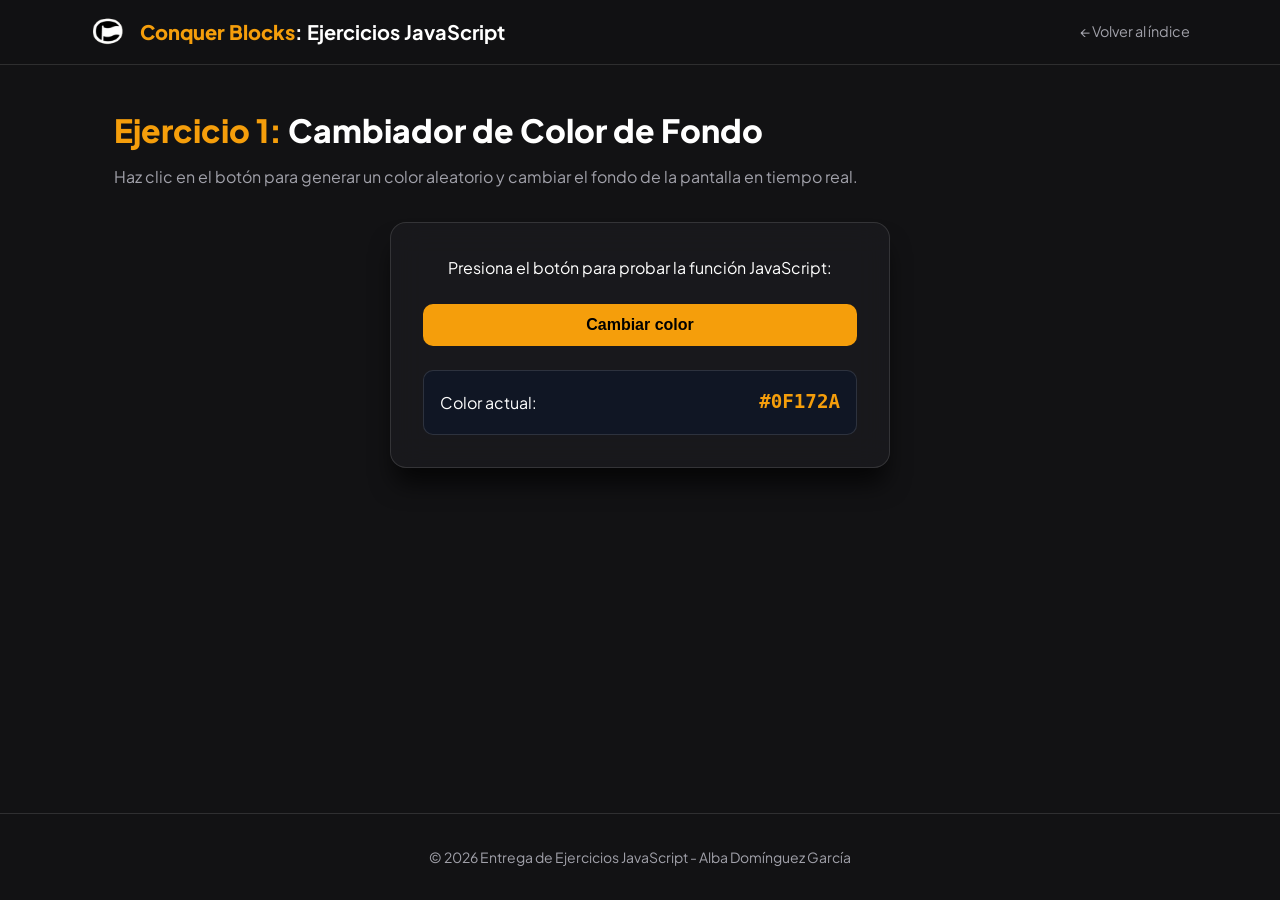
==== js_ejercicio_1.html @ e088be97 "Entrega de ejercicios 1 - JavaScript" ====
<!DOCTYPE html>
<html lang="es">
<head>
  <meta charset="UTF-8">
  <meta name="viewport" content="width=device-width, initial-scale=1.0">
  <title>Ejercicio 1 - Cambiador de Color de Fondo</title>
  <link rel="stylesheet" href="styles.css">
  <link rel="preconnect" href="https://fonts.googleapis.com">
  <link rel="preconnect" href="https://fonts.gstatic.com" crossorigin>
  <link href="https://fonts.googleapis.com/css2?family=Outfit:wght@400;500;600;700;800&family=Plus+Jakarta+Sans:wght@400;500;600;700;800&display=swap" rel="stylesheet">
  <style>
    .color-display {
      margin-top: 1.5rem;
      padding: 1rem;
      background: rgba(15, 23, 42, 0.7);
      border-radius: var(--radius-md);
      border: 1px solid var(--border-color);
      display: flex;
      align-items: center;
      justify-content: space-between;
    }
    .color-code {
      font-family: monospace;
      font-size: 1.2rem;
      font-weight: bold;
      color: var(--accent-color);
    }
  </style>
</head>
<body id="page-body">
  <header>
    <div class="nav-container">
      <a href="index.html" class="logo">
        <img src="logo-conquer.png" alt="Conquer Blocks Logo" class="logo-img">
        <span><span class="brand-highlight">Conquer Blocks</span>: Ejercicios JavaScript</span>
      </a>
      <a href="index.html" class="back-link">&larr; Volver al índice</a>
    </div>
  </header>

  <main>
    <h1 class="page-title"><span class="title-highlight">Ejercicio 1:</span> Cambiador de Color de Fondo</h1>
    <p class="page-description">
      Haz clic en el botón para generar un color aleatorio y cambiar el fondo de la pantalla en tiempo real.
    </p>

    <div class="card" style="max-width: 500px; margin: 0 auto; text-align: center;">
      <p style="margin-bottom: 1.5rem;">Presiona el botón para probar la función JavaScript:</p>
      
      <button id="btn-change-color" class="btn" style="width: 100%;">
        Cambiar color
      </button>

      <div class="color-display">
        <span>Color actual:</span>
        <span id="color-code-text" class="color-code">#0F172A</span>
      </div>
    </div>
  </main>

  <footer>
    <p>&copy; 2026 Entrega de Ejercicios JavaScript - Alba Domínguez García</p>
  </footer>

  <script src="js_ejercicio_1.js"></script>
</body>
</html>
---- styles.css ----
/* Estilos globales y sistema de diseño para Conquer Blocks - Tema Negro y Naranja */

:root {
  --bg-primary: #121214; /* Gris muy oscuro tirando a negro */
  --bg-header: rgba(18, 18, 20, 0.95);
  --bg-card: rgba(26, 26, 30, 0.85);
  --bg-card-hover: rgba(38, 38, 44, 0.9);
  --text-main: #ffffff;
  --text-muted: #a1a1aa;
  --accent-color: #f59e0b; /* Naranja Conquer Blocks #f59e0b */
  --accent-hover: #d97706;
  --accent-light: rgba(245, 158, 11, 0.2);
  --border-color: rgba(255, 255, 255, 0.12);
  --danger-color: #ef4444;
  --danger-hover: #dc2626;
  --success-color: #10b981;
  --radius-lg: 16px;
  --radius-md: 10px;
  --font-family: 'Plus Jakarta Sans', 'Outfit', system-ui, -apple-system, sans-serif;
}

* {
  box-sizing: border-box;
  margin: 0;
  padding: 0;
}

body {
  font-family: var(--font-family);
  background-color: var(--bg-primary);
  color: var(--text-main);
  min-height: 100vh;
  display: flex;
  flex-direction: column;
  transition: background-color 0.4s ease;
  line-height: 1.6;
}

/* Header & Navbar */
header {
  background: var(--bg-header);
  backdrop-filter: blur(12px);
  border-bottom: 1px solid var(--border-color);
  position: sticky;
  top: 0;
  z-index: 100;
  padding: 1rem 2rem;
}

.nav-container {
  max-width: 1100px;
  margin: 0 auto;
  display: flex;
  justify-content: space-between;
  align-items: center;
}

.logo {
  font-size: 1.25rem;
  font-weight: 700;
  color: var(--text-main);
  text-decoration: none;
  display: flex;
  align-items: center;
  gap: 0.75rem;
}

.brand-highlight {
  color: var(--accent-color);
  font-weight: 800;
}

.author-name {
  font-weight: 400;
}

.title-highlight {
  color: var(--accent-color);
}

.logo-img {
  height: 32px;
  width: auto;
  display: inline-block;
  vertical-align: middle;
}

.back-link {
  color: var(--text-muted);
  text-decoration: none;
  font-size: 0.9rem;
  display: flex;
  align-items: center;
  gap: 0.4rem;
  transition: color 0.2s;
}

.back-link:hover {
  color: var(--accent-color);
}

/* Main Layout */
main {
  flex: 1;
  max-width: 1100px;
  width: 100%;
  margin: 0 auto;
  padding: 2.5rem 1.5rem;
}

.page-title {
  font-size: 2rem;
  font-weight: 800;
  margin-bottom: 0.5rem;
  color: #ffffff;
}

.page-description {
  color: var(--text-muted);
  margin-bottom: 2rem;
  font-size: 1rem;
}

/* Container Cards */
.card {
  background: var(--bg-card);
  backdrop-filter: blur(16px);
  border: 1px solid var(--border-color);
  border-radius: var(--radius-lg);
  padding: 2rem;
  box-shadow: 0 20px 25px -5px rgba(0, 0, 0, 0.7);
}

/* Form Controls */
.form-group {
  margin-bottom: 1.25rem;
}

label {
  display: block;
  font-size: 0.9rem;
  font-weight: 600;
  color: var(--text-muted);
  margin-bottom: 0.5rem;
}

input[type="text"],
input[type="number"],
textarea,
select {
  width: 100%;
  padding: 0.75rem 1rem;
  background: #0d0d0d;
  border: 1px solid var(--border-color);
  border-radius: var(--radius-md);
  color: var(--text-main);
  font-family: inherit;
  font-size: 1rem;
  outline: none;
  transition: border-color 0.2s, box-shadow 0.2s;
}

input:focus, textarea:focus, select:focus {
  border-color: var(--accent-color);
  box-shadow: 0 0 0 3px var(--accent-light);
}

/* Buttons */
.btn {
  display: inline-flex;
  align-items: center;
  justify-content: center;
  gap: 0.5rem;
  padding: 0.75rem 1.5rem;
  font-size: 1rem;
  font-weight: 700;
  border-radius: var(--radius-md);
  border: none;
  cursor: pointer;
  transition: all 0.2s cubic-bezier(0.4, 0, 0.2, 1);
  background: var(--accent-color);
  color: #000000; /* Texto en negro sobre el naranja */
  text-decoration: none;
}

.btn:hover {
  background: var(--accent-hover);
  color: #000000;
  transform: translateY(-2px);
  box-shadow: 0 4px 14px rgba(245, 158, 11, 0.4);
}

.btn:active {
  transform: translateY(0);
}

.btn-secondary {
  background: rgba(255, 255, 255, 0.1);
  color: #ffffff;
}

.btn-secondary:hover {
  background: rgba(255, 255, 255, 0.2);
  color: #ffffff;
  box-shadow: 0 4px 12px rgba(255, 255, 255, 0.15);
}

.btn-danger {
  background: var(--danger-color);
  color: #ffffff;
}

.btn-danger:hover {
  color: #ffffff;
  background: var(--danger-hover);
  box-shadow: 0 4px 12px rgba(239, 68, 68, 0.4);
}

.btn-group {
  display: flex;
  gap: 0.75rem;
  flex-wrap: wrap;
}

/* Grid Layout for Index */
.grid {
  display: grid;
  grid-template-columns: repeat(auto-fill, minmax(300px, 1fr));
  gap: 1.5rem;
}

.exercise-card {
  background: var(--bg-card);
  border: 1px solid var(--border-color);
  border-radius: var(--radius-lg);
  padding: 1.5rem;
  transition: all 0.3s ease;
  display: flex;
  flex-direction: column;
  justify-content: space-between;
}

.exercise-card:hover {
  background: var(--bg-card-hover);
  transform: translateY(-4px);
  border-color: var(--accent-color);
  box-shadow: 0 12px 20px -5px rgba(245, 158, 11, 0.2);
}

.exercise-number {
  font-size: 0.8rem;
  font-weight: 700;
  color: var(--accent-color);
  text-transform: uppercase;
  letter-spacing: 0.05em;
  margin-bottom: 0.5rem;
}

.exercise-title {
  font-size: 1.25rem;
  font-weight: 700;
  margin-bottom: 0.5rem;
}

.exercise-desc {
  color: var(--text-muted);
  font-size: 0.9rem;
  margin-bottom: 1.5rem;
  flex: 1;
}

/* Footer */
footer {
  text-align: center;
  padding: 2rem;
  color: var(--text-muted);
  font-size: 0.875rem;
  border-top: 1px solid var(--border-color);
  margin-top: 3rem;
}
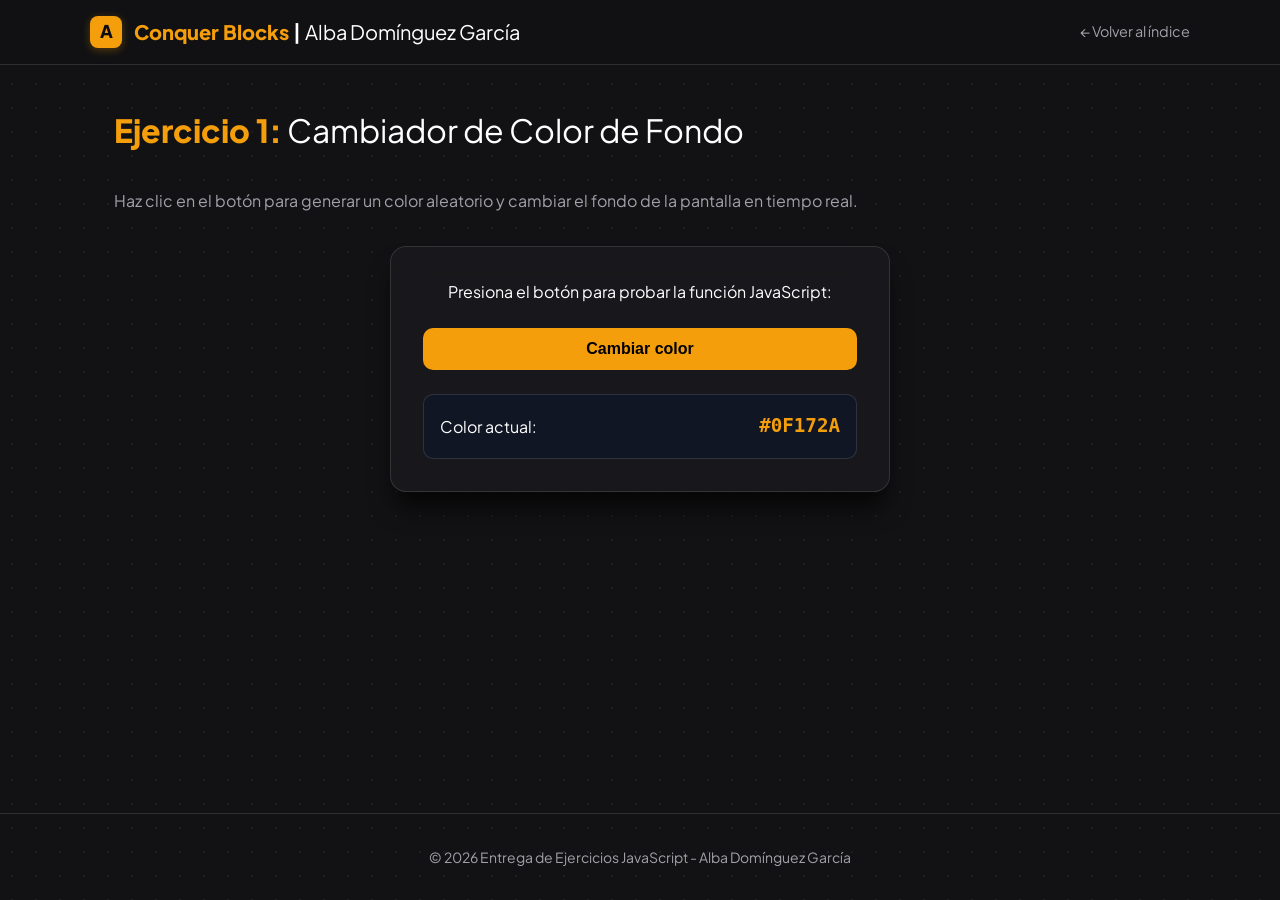
==== commit b0893610: "Actualizar logo a insignia con letra A y añadir autor Alba Domínguez García en encabezados" ====
--- a/js_ejercicio_1.html
+++ b/js_ejercicio_1.html
@@ -31,8 +31,8 @@
   <header>
     <div class="nav-container">
       <a href="index.html" class="logo">
-        <img src="logo-conquer.png" alt="Conquer Blocks Logo" class="logo-img">
-        <span><span class="brand-highlight">Conquer Blocks</span>: Ejercicios JavaScript</span>
+        <span class="logo-badge">A</span>
+        <span><span class="brand-highlight">Conquer Blocks</span> | <span class="author-name">Alba Domínguez García</span></span>
       </a>
       <a href="index.html" class="back-link">&larr; Volver al índice</a>
     </div>
--- a/styles.css
+++ b/styles.css
@@ -17,6 +17,7 @@
   --radius-lg: 16px;
   --radius-md: 10px;
   --font-family: 'Plus Jakarta Sans', 'Outfit', system-ui, -apple-system, sans-serif;
+  --font-mono: 'Space Mono', 'JetBrains Mono', 'Fira Code', monospace;
 }
 
 * {
@@ -28,6 +29,8 @@
 body {
   font-family: var(--font-family);
   background-color: var(--bg-primary);
+  background-image: radial-gradient(rgba(255, 255, 255, 0.05) 1px, transparent 1px);
+  background-size: 24px 24px;
   color: var(--text-main);
   min-height: 100vh;
   display: flex;
@@ -76,6 +79,7 @@
 
 .title-highlight {
   color: var(--accent-color);
+  font-weight: 800;
 }
 
 .logo-img {
@@ -83,6 +87,22 @@
   width: auto;
   display: inline-block;
   vertical-align: middle;
+}
+
+.logo-badge {
+  display: inline-flex;
+  align-items: center;
+  justify-content: center;
+  width: 32px;
+  height: 32px;
+  background: var(--accent-color);
+  color: #0d0d11;
+  font-weight: 800;
+  font-size: 1.1rem;
+  border-radius: 8px;
+  line-height: 1;
+  box-shadow: 0 2px 8px rgba(245, 158, 11, 0.3);
+  flex-shrink: 0;
 }
 
 .back-link {
@@ -110,8 +130,8 @@
 
 .page-title {
   font-size: 2rem;
-  font-weight: 800;
-  margin-bottom: 0.5rem;
+  font-weight: 400;
+  margin-bottom: 2rem;
   color: #ffffff;
 }
 
@@ -183,11 +203,21 @@
   text-decoration: none;
 }
 
+.btn .arrow {
+  display: inline-block;
+  transition: transform 0.2s cubic-bezier(0.16, 1, 0.3, 1);
+}
+
 .btn:hover {
   background: var(--accent-hover);
   color: #000000;
   transform: translateY(-2px);
-  box-shadow: 0 4px 14px rgba(245, 158, 11, 0.4);
+  box-shadow: 0 4px 14px rgba(245, 158, 11, 0.35);
+}
+
+.btn:hover .arrow,
+.exercise-card:hover .btn .arrow {
+  transform: translateX(4px);
 }
 
 .btn:active {
@@ -232,9 +262,10 @@
 .exercise-card {
   background: var(--bg-card);
   border: 1px solid var(--border-color);
+  border-left: 3px solid transparent;
   border-radius: var(--radius-lg);
   padding: 1.5rem;
-  transition: all 0.3s ease;
+  transition: all 0.25s cubic-bezier(0.16, 1, 0.3, 1);
   display: flex;
   flex-direction: column;
   justify-content: space-between;
@@ -242,23 +273,27 @@
 
 .exercise-card:hover {
   background: var(--bg-card-hover);
-  transform: translateY(-4px);
-  border-color: var(--accent-color);
-  box-shadow: 0 12px 20px -5px rgba(245, 158, 11, 0.2);
+  border-left-color: var(--accent-color);
+  border-top-color: rgba(245, 158, 11, 0.3);
+  border-right-color: rgba(245, 158, 11, 0.3);
+  border-bottom-color: rgba(245, 158, 11, 0.3);
+  transform: translateY(-3px) translateX(2px);
+  box-shadow: 0 14px 28px -5px rgba(0, 0, 0, 0.6), 0 0 15px rgba(245, 158, 11, 0.12);
 }
 
 .exercise-number {
+  font-family: var(--font-mono);
   font-size: 0.8rem;
   font-weight: 700;
   color: var(--accent-color);
   text-transform: uppercase;
-  letter-spacing: 0.05em;
+  letter-spacing: 0.08em;
   margin-bottom: 0.5rem;
 }
 
 .exercise-title {
   font-size: 1.25rem;
-  font-weight: 700;
+  font-weight: 400;
   margin-bottom: 0.5rem;
 }
 
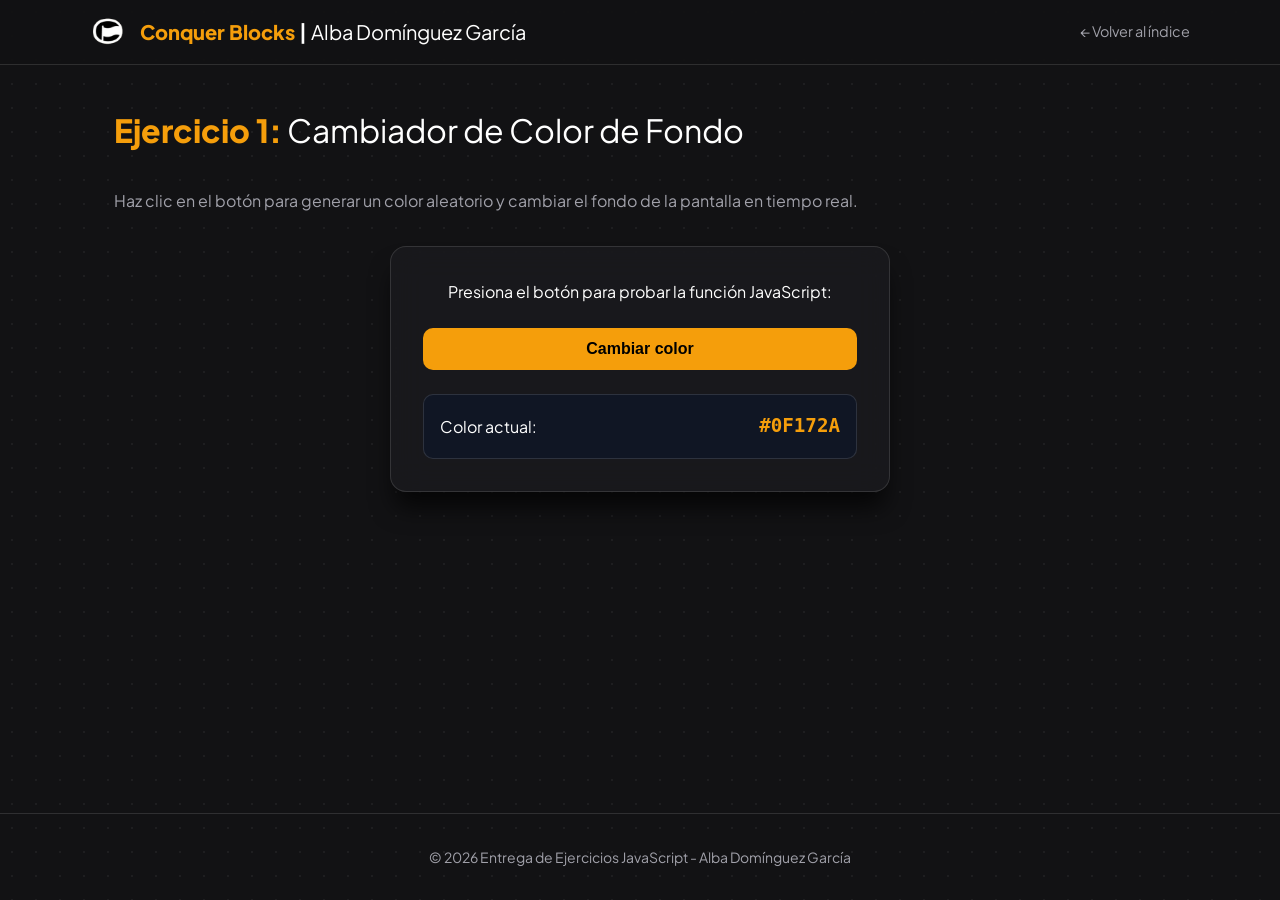
==== commit adc6f3fa: "Restaurar logo-conquer.png en la cabecera y mantener letra A solo en favicons/miniaturas" ====
--- a/js_ejercicio_1.html
+++ b/js_ejercicio_1.html
@@ -4,6 +4,10 @@
   <meta charset="UTF-8">
   <meta name="viewport" content="width=device-width, initial-scale=1.0">
   <title>Ejercicio 1 - Cambiador de Color de Fondo</title>
+  <link rel="icon" type="image/svg+xml" href="data:image/svg+xml,%3Csvg xmlns='http://www.w3.org/2000/svg' viewBox='0 0 64 64'%3E%3Crect width='64' height='64' rx='16' fill='%23f59e0b'/%3E%3Ctext x='32' y='46' font-family='sans-serif' font-weight='800' font-size='42' fill='%230d0d11' text-anchor='middle'%3EA%3C/text%3E%3C/svg%3E">
+  <link rel="icon" type="image/x-icon" href="./favicon.ico?v=3">
+  <link rel="icon" type="image/png" href="./favicon.png?v=3">
+  <link rel="apple-touch-icon" href="./apple-touch-icon.png?v=3">
   <link rel="stylesheet" href="styles.css">
   <link rel="preconnect" href="https://fonts.googleapis.com">
   <link rel="preconnect" href="https://fonts.gstatic.com" crossorigin>
@@ -31,7 +35,7 @@
   <header>
     <div class="nav-container">
       <a href="index.html" class="logo">
-        <span class="logo-badge">A</span>
+        <img src="logo-conquer.png" alt="Conquer Blocks Logo" class="logo-img">
         <span><span class="brand-highlight">Conquer Blocks</span> | <span class="author-name">Alba Domínguez García</span></span>
       </a>
       <a href="index.html" class="back-link">&larr; Volver al índice</a>
